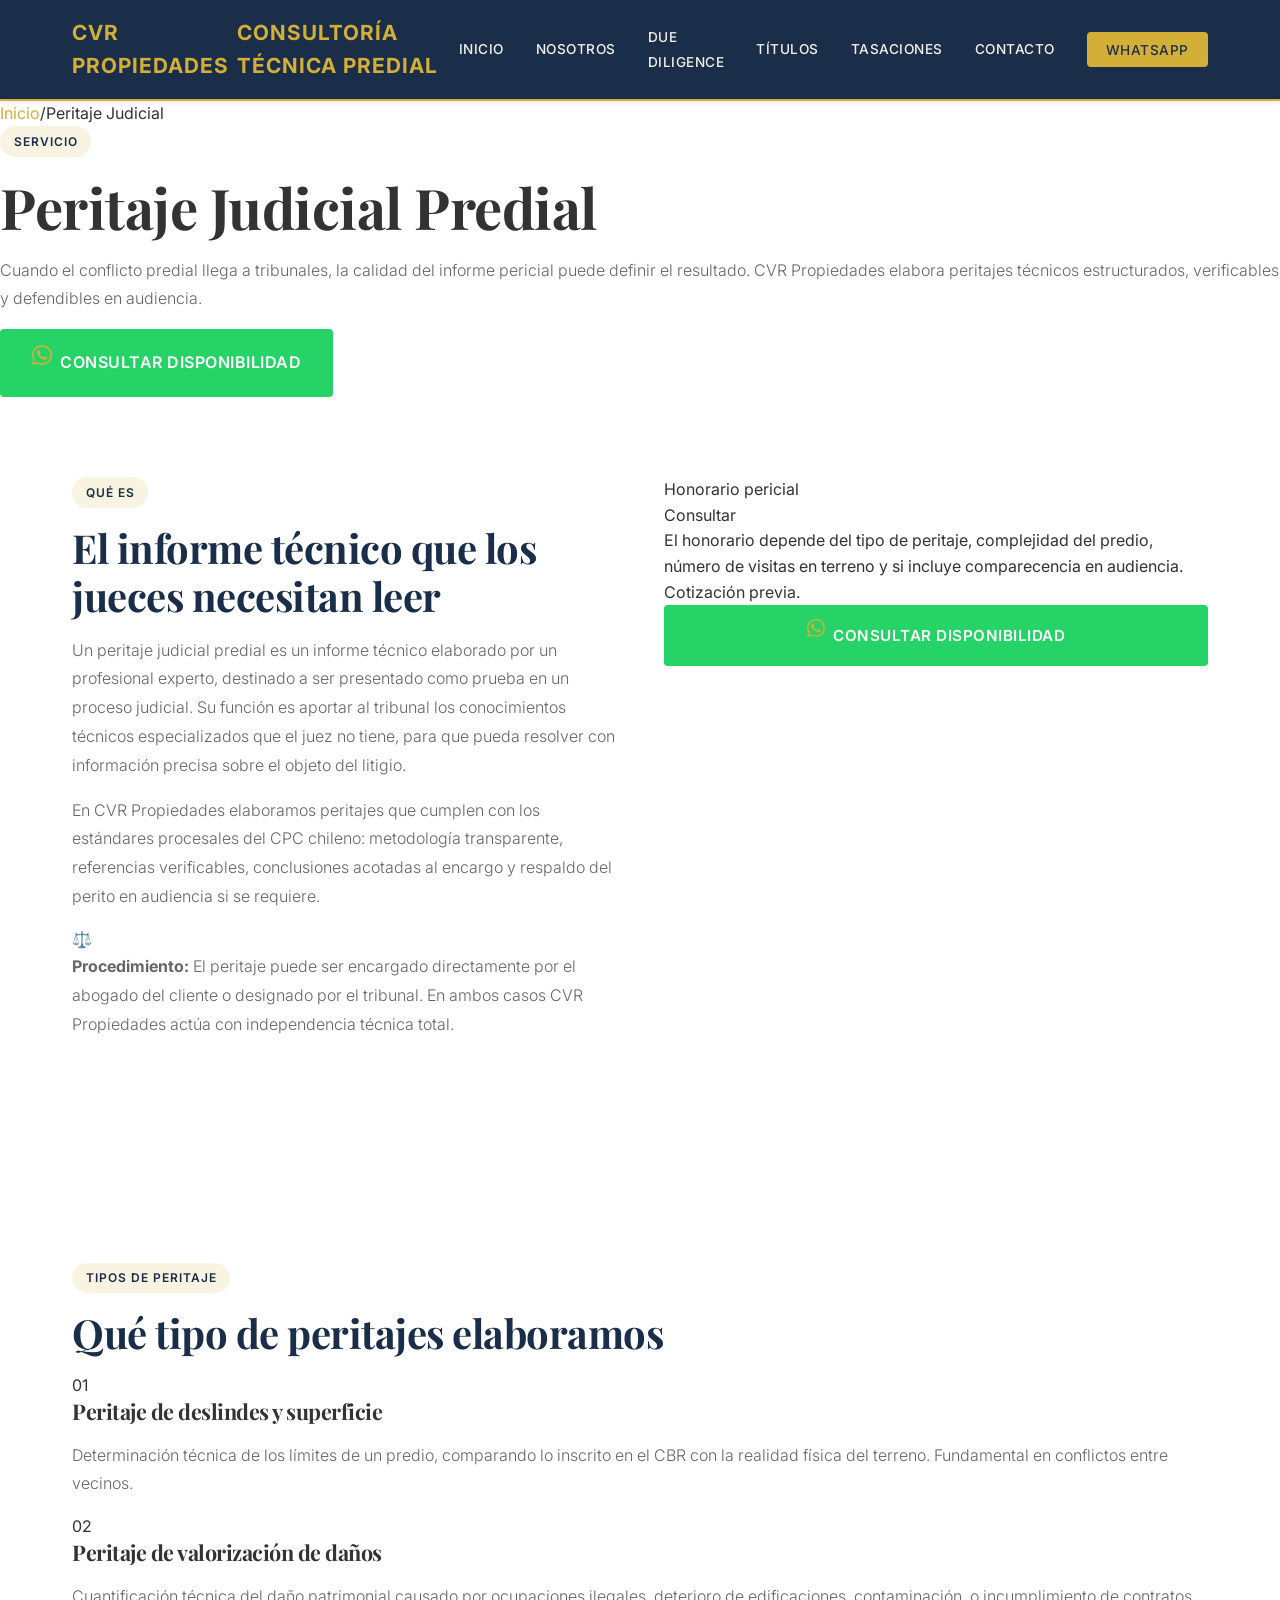
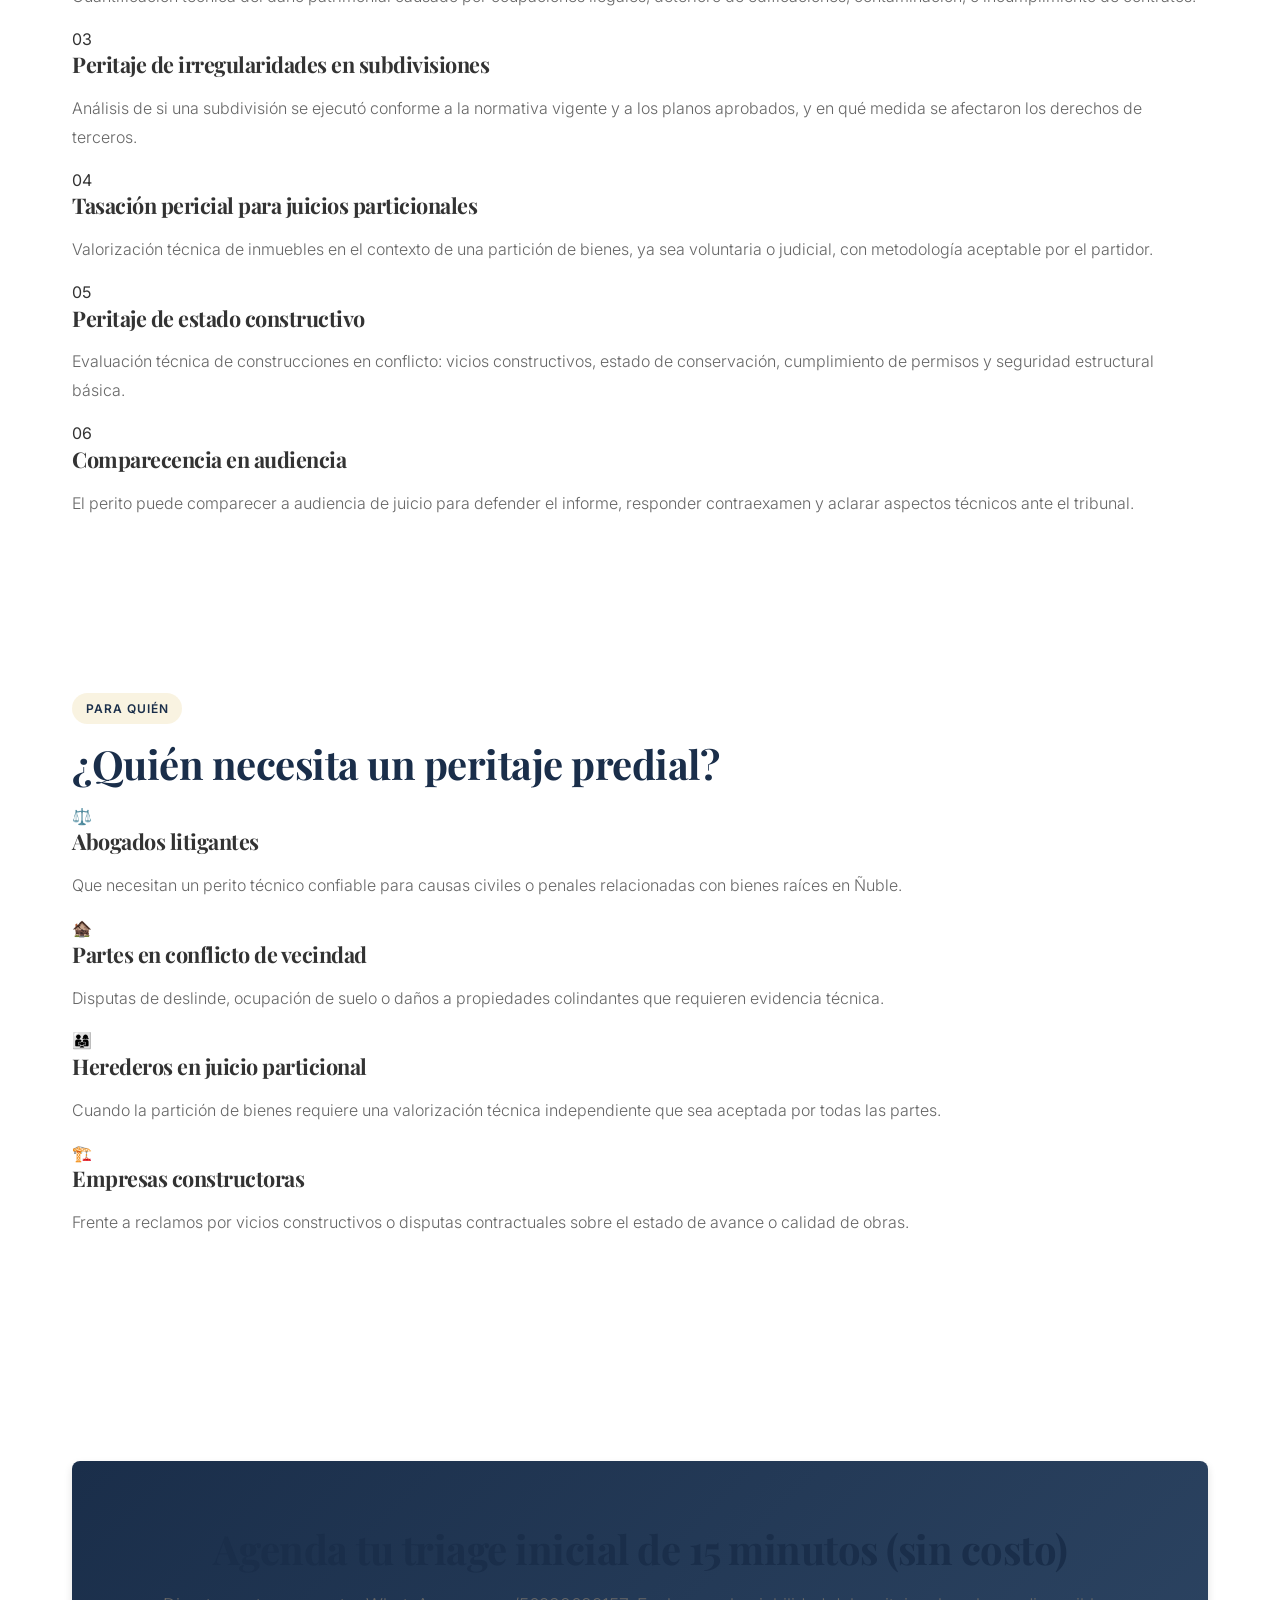
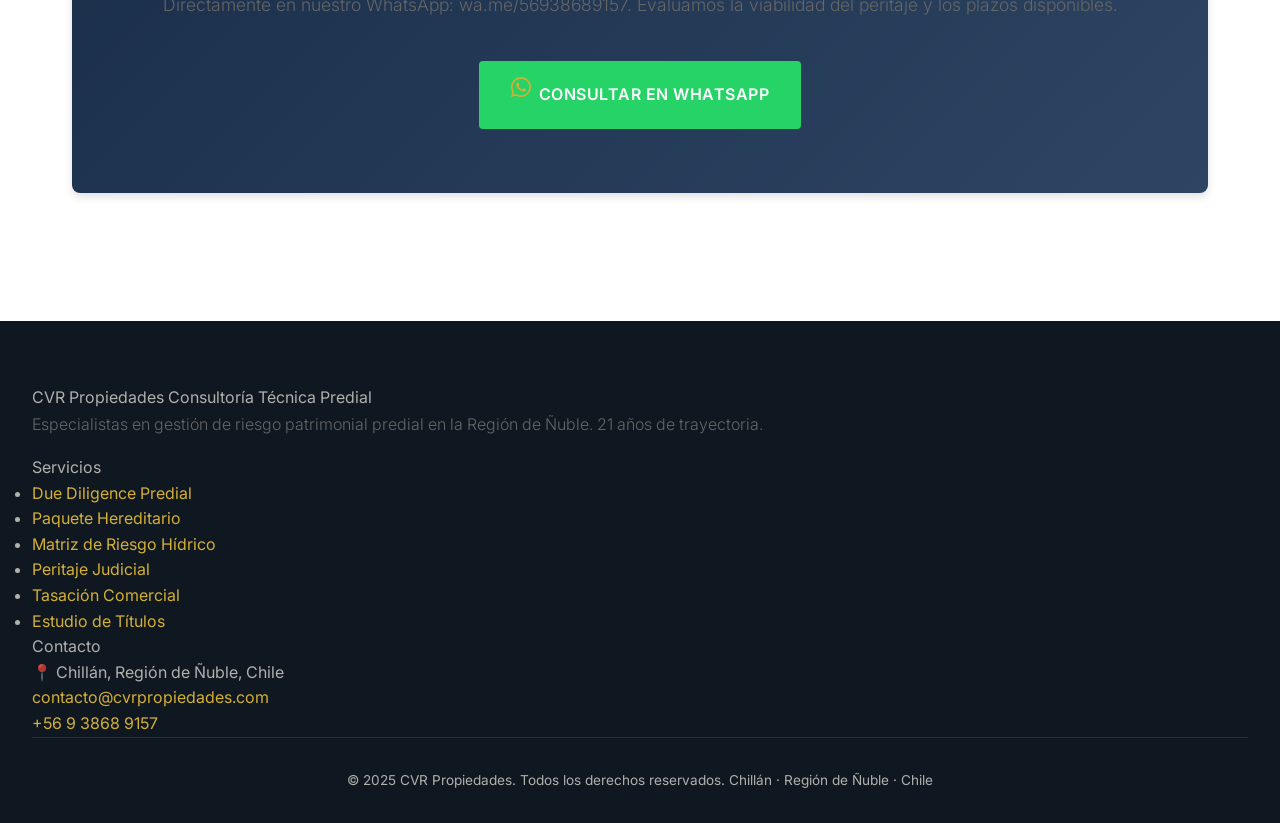
==== matriz-riesgo-hidrico.html @ 076968a2 "Create  matriz-riesgo-hidrico.html" ====
<!DOCTYPE html>
<html lang="es">
<head>
  <meta charset="UTF-8" />
  <meta name="viewport" content="width=device-width, initial-scale=1.0" />
  <title>Peritaje Judicial Predial — CVR Propiedades | Chillán, Ñuble</title>
  <meta name="description" content="Peritajes judiciales prediales en Chillán y Región de Ñuble. Informes periciales técnicos para juicios de deslinde, subdivisión, valorización de daños y disputas de dominio. CVR Propiedades." />
  <meta name="keywords" content="peritaje judicial predial Chillán, informe pericial inmobiliario Ñuble, perito judicial terrenos Chile, valorización daños prediales" />
  <meta property="og:title" content="Peritaje Judicial Predial — CVR Propiedades" />
  <meta property="og:description" content="Informes periciales técnicos para procesos judiciales. Deslindes, valorización, irregularidades en subdivisiones y disputas de dominio en Ñuble." />
  <meta property="og:type" content="website" />
  <meta property="og:url" content="https://cvrpropiedades.cl/peritaje-judicial.html" />
  <link rel="canonical" href="https://cvrpropiedades.cl/peritaje-judicial.html" />
  <link rel="stylesheet" href="style.css" />
</head>
<body>

<nav class="nav" id="nav">
  <div class="nav__inner">
    <a href="index.html" class="nav__logo">CVR Propiedades<span>Consultoría Técnica Predial</span></a>
    <button class="nav__toggle" id="navToggle" aria-label="Menú"><span></span><span></span><span></span></button>
    <ul class="nav__links" id="navLinks">
      <li><a href="index.html">Inicio</a></li>
      <li><a href="nosotros.html">Nosotros</a></li>
      <li><a href="due-diligence.html">Due Diligence</a></li>
      <li><a href="estudio-titulos.html">Títulos</a></li>
      <li><a href="tasacion-comercial.html">Tasaciones</a></li>
      <li><a href="contacto.html">Contacto</a></li>
      <li><a href="https://wa.me/56938689157" class="nav__cta" target="_blank" rel="noopener">WhatsApp</a></li>
    </ul>
  </div>
</nav>

<section class="service-hero">
  <div class="container">
    <div class="service-hero__inner">
      <nav class="breadcrumb"><a href="index.html">Inicio</a><span class="breadcrumb__sep">/</span><span>Peritaje Judicial</span></nav>
      <span class="tag">Servicio</span>
      <h1>Peritaje Judicial Predial</h1>
      <p>Cuando el conflicto predial llega a tribunales, la calidad del informe pericial puede definir el resultado. CVR Propiedades elabora peritajes técnicos estructurados, verificables y defendibles en audiencia.</p>
      <a href="https://wa.me/56938689157" class="btn btn-whatsapp btn-lg" target="_blank" rel="noopener">
        <svg viewBox="0 0 24 24" fill="currentColor" style="width:20px;height:20px;"><path d="M17.472 14.382c-.297-.149-1.758-.867-2.03-.967-.273-.099-.471-.148-.67.15-.197.297-.767.966-.94 1.164-.173.199-.347.223-.644.075-.297-.15-1.255-.463-2.39-1.475-.883-.788-1.48-1.761-1.653-2.059-.173-.297-.018-.458.13-.606.134-.133.298-.347.446-.52.149-.174.198-.298.298-.497.099-.198.05-.371-.025-.52-.075-.149-.669-1.612-.916-2.207-.242-.579-.487-.5-.669-.51-.173-.008-.371-.01-.57-.01-.198 0-.52.074-.792.372-.272.297-1.04 1.016-1.04 2.479 0 1.462 1.065 2.875 1.213 3.074.149.198 2.096 3.2 5.077 4.487.709.306 1.262.489 1.694.625.712.227 1.36.195 1.871.118.571-.085 1.758-.719 2.006-1.413.248-.694.248-1.289.173-1.413z"/><path d="M12 0C5.373 0 0 5.373 0 12c0 2.136.561 4.14 1.535 5.872L0 24l6.322-1.506A11.95 11.95 0 0012 24c6.627 0 12-5.373 12-12S18.627 0 12 0zm0 22c-1.93 0-3.73-.497-5.29-1.367l-.378-.22-3.754.894.924-3.648-.246-.394A9.952 9.952 0 012 12C2 6.477 6.477 2 12 2s10 4.477 10 10-4.477 10-10 10z"/></svg>
        Consultar disponibilidad
      </a>
    </div>
  </div>
</section>

<section class="section section--white">
  <div class="container">
    <div class="grid-2">
      <div>
        <span class="tag">Qué es</span>
        <h2>El informe técnico que los jueces necesitan leer</h2>
        <p>Un peritaje judicial predial es un informe técnico elaborado por un profesional experto, destinado a ser presentado como prueba en un proceso judicial. Su función es aportar al tribunal los conocimientos técnicos especializados que el juez no tiene, para que pueda resolver con información precisa sobre el objeto del litigio.</p>
        <p style="margin-top:1rem;">En CVR Propiedades elaboramos peritajes que cumplen con los estándares procesales del CPC chileno: metodología transparente, referencias verificables, conclusiones acotadas al encargo y respaldo del perito en audiencia si se requiere.</p>
        <div class="notice">
          <div class="notice__icon">⚖️</div>
          <p><strong>Procedimiento:</strong> El peritaje puede ser encargado directamente por el abogado del cliente o designado por el tribunal. En ambos casos CVR Propiedades actúa con independencia técnica total.</p>
        </div>
      </div>
      <div>
        <div class="price-box">
          <div class="price-box__label">Honorario pericial</div>
          <div class="price-box__value">Consultar</div>
          <div class="price-box__note">El honorario depende del tipo de peritaje, complejidad del predio, número de visitas en terreno y si incluye comparecencia en audiencia. Cotización previa.</div>
          <a href="https://wa.me/56938689157" class="btn btn-whatsapp" style="width:100%; justify-content:center;" target="_blank" rel="noopener">
            <svg viewBox="0 0 24 24" fill="currentColor" style="width:18px;height:18px;"><path d="M17.472 14.382c-.297-.149-1.758-.867-2.03-.967-.273-.099-.471-.148-.67.15-.197.297-.767.966-.94 1.164-.173.199-.347.223-.644.075-.297-.15-1.255-.463-2.39-1.475-.883-.788-1.48-1.761-1.653-2.059-.173-.297-.018-.458.13-.606.134-.133.298-.347.446-.52.149-.174.198-.298.298-.497.099-.198.05-.371-.025-.52-.075-.149-.669-1.612-.916-2.207-.242-.579-.487-.5-.669-.51-.173-.008-.371-.01-.57-.01-.198 0-.52.074-.792.372-.272.297-1.04 1.016-1.04 2.479 0 1.462 1.065 2.875 1.213 3.074.149.198 2.096 3.2 5.077 4.487.709.306 1.262.489 1.694.625.712.227 1.36.195 1.871.118.571-.085 1.758-.719 2.006-1.413.248-.694.248-1.289.173-1.413z"/><path d="M12 0C5.373 0 0 5.373 0 12c0 2.136.561 4.14 1.535 5.872L0 24l6.322-1.506A11.95 11.95 0 0012 24c6.627 0 12-5.373 12-12S18.627 0 12 0zm0 22c-1.93 0-3.73-.497-5.29-1.367l-.378-.22-3.754.894.924-3.648-.246-.394A9.952 9.952 0 012 12C2 6.477 6.477 2 12 2s10 4.477 10 10-4.477 10-10 10z"/></svg>
            Consultar disponibilidad
          </a>
        </div>
      </div>
    </div>
  </div>
</section>

<section class="section section--cream">
  <div class="container">
    <span class="tag">Tipos de peritaje</span>
    <h2>Qué tipo de peritajes elaboramos</h2>
    <div class="includes-list">
      <div class="include-item">
        <div class="include-item__num">01</div>
        <div>
          <h4>Peritaje de deslindes y superficie</h4>
          <p>Determinación técnica de los límites de un predio, comparando lo inscrito en el CBR con la realidad física del terreno. Fundamental en conflictos entre vecinos.</p>
        </div>
      </div>
      <div class="include-item">
        <div class="include-item__num">02</div>
        <div>
          <h4>Peritaje de valorización de daños</h4>
          <p>Cuantificación técnica del daño patrimonial causado por ocupaciones ilegales, deterioro de edificaciones, contaminación, o incumplimiento de contratos.</p>
        </div>
      </div>
      <div class="include-item">
        <div class="include-item__num">03</div>
        <div>
          <h4>Peritaje de irregularidades en subdivisiones</h4>
          <p>Análisis de si una subdivisión se ejecutó conforme a la normativa vigente y a los planos aprobados, y en qué medida se afectaron los derechos de terceros.</p>
        </div>
      </div>
      <div class="include-item">
        <div class="include-item__num">04</div>
        <div>
          <h4>Tasación pericial para juicios particionales</h4>
          <p>Valorización técnica de inmuebles en el contexto de una partición de bienes, ya sea voluntaria o judicial, con metodología aceptable por el partidor.</p>
        </div>
      </div>
      <div class="include-item">
        <div class="include-item__num">05</div>
        <div>
          <h4>Peritaje de estado constructivo</h4>
          <p>Evaluación técnica de construcciones en conflicto: vicios constructivos, estado de conservación, cumplimiento de permisos y seguridad estructural básica.</p>
        </div>
      </div>
      <div class="include-item">
        <div class="include-item__num">06</div>
        <div>
          <h4>Comparecencia en audiencia</h4>
          <p>El perito puede comparecer a audiencia de juicio para defender el informe, responder contraexamen y aclarar aspectos técnicos ante el tribunal.</p>
        </div>
      </div>
    </div>
  </div>
</section>

<section class="section section--dark">
  <div class="container">
    <span class="tag">Para quién</span>
    <h2>¿Quién necesita un peritaje predial?</h2>
    <div class="audience-grid">
      <div class="audience-item">
        <div class="audience-item__icon">⚖️</div>
        <h4>Abogados litigantes</h4>
        <p>Que necesitan un perito técnico confiable para causas civiles o penales relacionadas con bienes raíces en Ñuble.</p>
      </div>
      <div class="audience-item">
        <div class="audience-item__icon">🏚️</div>
        <h4>Partes en conflicto de vecindad</h4>
        <p>Disputas de deslinde, ocupación de suelo o daños a propiedades colindantes que requieren evidencia técnica.</p>
      </div>
      <div class="audience-item">
        <div class="audience-item__icon">👨‍👩‍👧</div>
        <h4>Herederos en juicio particional</h4>
        <p>Cuando la partición de bienes requiere una valorización técnica independiente que sea aceptada por todas las partes.</p>
      </div>
      <div class="audience-item">
        <div class="audience-item__icon">🏗️</div>
        <h4>Empresas constructoras</h4>
        <p>Frente a reclamos por vicios constructivos o disputas contractuales sobre el estado de avance o calidad de obras.</p>
      </div>
    </div>
  </div>
</section>

<section class="section section--white">
  <div class="container">
    <div class="cta-banner">
      <div class="cta-banner__text">
        <h2>Agenda tu triage inicial de 15 minutos (sin costo)</h2>
        <p>Directamente en nuestro WhatsApp: wa.me/56938689157. Evaluamos la viabilidad del peritaje y los plazos disponibles.</p>
      </div>
      <div class="cta-banner__actions">
        <a href="https://wa.me/56938689157" class="btn btn-whatsapp btn-lg" target="_blank" rel="noopener">
          <svg viewBox="0 0 24 24" fill="currentColor" style="width:20px;height:20px;"><path d="M17.472 14.382c-.297-.149-1.758-.867-2.03-.967-.273-.099-.471-.148-.67.15-.197.297-.767.966-.94 1.164-.173.199-.347.223-.644.075-.297-.15-1.255-.463-2.39-1.475-.883-.788-1.48-1.761-1.653-2.059-.173-.297-.018-.458.13-.606.134-.133.298-.347.446-.52.149-.174.198-.298.298-.497.099-.198.05-.371-.025-.52-.075-.149-.669-1.612-.916-2.207-.242-.579-.487-.5-.669-.51-.173-.008-.371-.01-.57-.01-.198 0-.52.074-.792.372-.272.297-1.04 1.016-1.04 2.479 0 1.462 1.065 2.875 1.213 3.074.149.198 2.096 3.2 5.077 4.487.709.306 1.262.489 1.694.625.712.227 1.36.195 1.871.118.571-.085 1.758-.719 2.006-1.413.248-.694.248-1.289.173-1.413z"/><path d="M12 0C5.373 0 0 5.373 0 12c0 2.136.561 4.14 1.535 5.872L0 24l6.322-1.506A11.95 11.95 0 0012 24c6.627 0 12-5.373 12-12S18.627 0 12 0zm0 22c-1.93 0-3.73-.497-5.29-1.367l-.378-.22-3.754.894.924-3.648-.246-.394A9.952 9.952 0 012 12C2 6.477 6.477 2 12 2s10 4.477 10 10-4.477 10-10 10z"/></svg>
          Consultar en WhatsApp
        </a>
      </div>
    </div>
  </div>
</section>

<footer class="footer">
  <div class="container">
    <div class="footer__grid">
      <div>
        <div class="footer__brand">CVR Propiedades <span>Consultoría Técnica Predial</span></div>
        <p class="footer__desc">Especialistas en gestión de riesgo patrimonial predial en la Región de Ñuble. 21 años de trayectoria.</p>
      </div>
      <div>
        <div class="footer__title">Servicios</div>
        <ul class="footer__links">
          <li><a href="due-diligence.html">Due Diligence Predial</a></li>
          <li><a href="paquete-hereditario.html">Paquete Hereditario</a></li>
          <li><a href="matriz-riesgo-hidrico.html">Matriz de Riesgo Hídrico</a></li>
          <li><a href="peritaje-judicial.html">Peritaje Judicial</a></li>
          <li><a href="tasacion-comercial.html">Tasación Comercial</a></li>
          <li><a href="estudio-titulos.html">Estudio de Títulos</a></li>
        </ul>
      </div>
      <div>
        <div class="footer__title">Contacto</div>
        <div class="footer__contact">
          <div class="footer__contact-item">📍 Chillán, Región de Ñuble, Chile</div>
          <div class="footer__contact-item"><a href="mailto:contacto@cvrpropiedades.com">contacto@cvrpropiedades.com</a></div>
          <div class="footer__contact-item"><a href="https://wa.me/56938689157" target="_blank">+56 9 3868 9157</a></div>
        </div>
      </div>
    </div>
    <div class="footer__bottom">
      <span>© 2025 CVR Propiedades. Todos los derechos reservados.</span>
      <span>Chillán · Región de Ñuble · Chile</span>
    </div>
  </div>
</footer>
<script>
  document.getElementById('navToggle').addEventListener('click', () => document.getElementById('navLinks').classList.toggle('open'));
</script>
</body>
</html>
---- style.css ----
/* ============================================================================
   CVRPROPIEDADES - Complete CSS Stylesheet (Optimizado Premium)
   ============================================================================ */

/* 1. IMPORTACIÓN DE FUENTES DE ALTA AUTORIDAD */
@import url('https://fonts.googleapis.com/css2?family=Inter:wght@300;400;500;600&family=Playfair+Display:wght@500;600;700;800&display=swap');

/* Root Variables & Global Styles (Mantenemos tus colores originales) */
:root {
  --navy: #1a2e4a;
  --navy-mid: #2d4563;
  --gold: #d4af37;
  --cream: #f5f1e8;
  --text-dark: #333;
  --text-light: #666;
  --border-color: #ddd;
  --shadow-sm: 0 2px 4px rgba(0, 0, 0, 0.08);
  --shadow-md: 0 4px 8px rgba(0, 0, 0, 0.12);
  --shadow-lg: 0 8px 16px rgba(0, 0, 0, 0.16);
}

* {
  margin: 0;
  padding: 0;
  box-sizing: border-box;
}

html {
  scroll-behavior: smooth;
}

body {
  /* Letra Inter: Limpia, moderna y perfecta para la lectura */
  font-family: 'Inter', -apple-system, BlinkMacSystemFont, sans-serif;
  line-height: 1.6;
  color: var(--text-dark);
  background-color: #fff;
  -webkit-font-smoothing: antialiased;
}

/* ============================================================================
   2. CONTROL ESTRICTO DE ÍCONOS (Solución a los dibujos gigantes)
   ============================================================================ */
svg, 
.service-card__icon svg, 
.service-card__icon img,
.why-item__icon svg,
section svg {
  max-width: 55px !important; /* Tamaño normal "vista humana" */
  max-height: 55px !important;
  width: 100%;
  height: auto;
  display: inline-block;
  color: var(--gold) !important;
  fill: currentColor;
  margin-bottom: 1rem;
}

/* Typography (Playfair Display: Autoridad, Prestigio y Rigor Legal) */
h1, h2, h3, h4, h5, h6 {
  font-family: 'Playfair Display', serif;
  font-weight: 700;
  line-height: 1.2;
  margin-bottom: 1rem;
  letter-spacing: -0.5px; /* Un toque más ajustado y premium */
}

h1 { font-size: 3.5rem; }
h2 { font-size: 2.5rem; color: var(--navy); }
h3 { font-size: 1.75rem; color: var(--navy); }
h4 { font-size: 1.35rem; }
h5 { font-size: 1.1rem; }
h6 { font-size: 1rem; }

p {
  margin-bottom: 1rem;
  color: var(--text-light);
  line-height: 1.8;
  font-weight: 300;
}

a {
  color: var(--gold);
  text-decoration: none;
  transition: color 0.3s ease;
}

a:hover {
  color: #e6c200;
}

/* Navigation */
.nav {
  position: sticky;
  top: 0;
  z-index: 1000;
  background-color: var(--navy);
  padding: 1rem 0;
  box-shadow: var(--shadow-sm);
  border-bottom: 2px solid var(--gold); /* Detalle de autoridad */
}

.nav__inner {
  max-width: 1200px;
  margin: 0 auto;
  padding: 0 2rem;
  display: flex;
  justify-content: space-between;
  align-items: center;
}

.nav__logo {
  font-family: 'Inter', sans-serif;
  font-size: 1.3rem;
  font-weight: 700;
  color: var(--gold);
  display: flex;
  align-items: center;
  gap: 0.5rem;
  text-transform: uppercase;
  letter-spacing: 1px;
}

.nav__toggle {
  display: none;
  background: none;
  border: none;
  color: var(--cream);
  font-size: 1.5rem;
  cursor: pointer;
}

.nav__links {
  display: flex;
  list-style: none;
  gap: 2rem;
  align-items: center;
}

.nav__links a {
  font-family: 'Inter', sans-serif;
  color: var(--cream);
  font-size: 0.85rem;
  font-weight: 500;
  text-transform: uppercase;
  letter-spacing: 0.5px;
  transition: color 0.3s ease;
}

.nav__links a:hover {
  color: var(--gold);
}

.nav__cta {
  background-color: var(--gold);
  color: var(--navy) !important;
  padding: 0.6rem 1.2rem;
  border-radius: 4px;
  font-weight: 600;
  transition: all 0.3s ease;
}

.nav__cta:hover {
  background-color: #e6c200;
  transform: translateY(-2px);
}

/* Hero Section */
.hero {
  background: linear-gradient(135deg, var(--navy) 0%, var(--navy-mid) 100%);
  color: var(--cream);
  padding: 7rem 2rem;
  text-align: center;
}

.hero__content {
  max-width: 800px;
  margin: 0 auto;
}

.hero__eyebrow {
  font-family: 'Inter', sans-serif;
  font-size: 0.85rem;
  color: var(--gold);
  text-transform: uppercase;
  letter-spacing: 2px;
  margin-bottom: 1.5rem;
  font-weight: 600;
}

.hero__title {
  color: var(--cream);
  font-size: 3.5rem;
  margin-bottom: 1.5rem;
  line-height: 1.2;
}

.hero__desc {
  font-size: 1.15rem;
  margin-bottom: 2.5rem;
  line-height: 1.8;
  color: rgba(245, 241, 232, 0.9);
  font-weight: 300;
}

.hero__btns {
  display: flex;
  gap: 1rem;
  justify-content: center;
  flex-wrap: wrap;
  margin-bottom: 3rem;
}

.hero__stats {
  display: grid;
  grid-template-columns: repeat(auto-fit, minmax(150px, 1fr));
  gap: 2rem;
  margin-top: 3rem;
  padding-top: 2rem;
  border-top: 1px solid rgba(245, 241, 232, 0.2);
}

.hero__stat {
  text-align: center;
}

.hero__stat-number {
  font-family: 'Playfair Display', serif;
  font-size: 2.5rem;
  font-weight: 700;
  color: var(--gold);
  margin-bottom: 0.5rem;
}

.hero__stat-label {
  font-size: 0.95rem;
  color: rgba(245, 241, 232, 0.8);
}

/* Buttons */
.btn {
  display: inline-block;
  padding: 0.85rem 1.8rem;
  border: none;
  border-radius: 4px;
  font-family: 'Inter', sans-serif;
  font-weight: 600;
  cursor: pointer;
  transition: all 0.3s ease;
  font-size: 0.95rem;
  text-align: center;
  text-decoration: none;
  text-transform: uppercase;
  letter-spacing: 0.5px;
}

.btn-primary {
  background-color: var(--gold);
  color: var(--navy);
}

.btn-primary:hover {
  background-color: #e6c200;
  transform: translateY(-2px);
  box-shadow: var(--shadow-sm);
}

.btn-secondary {
  background-color: var(--navy);
  color: var(--cream);
}

.btn-secondary:hover {
  background-color: var(--navy-mid);
  transform: translateY(-2px);
}

.btn-outline {
  background-color: transparent;
  color: var(--cream);
  border: 2px solid var(--cream);
}

.btn-outline:hover {
  background-color: var(--cream);
  color: var(--navy);
}

.btn-lg {
  padding: 1rem 2rem;
  font-size: 1rem;
}

.btn-whatsapp {
  background-color: #25d366;
  color: white !important;
  display: inline-flex;
  align-items: center;
  gap: 0.5rem;
}

.btn-whatsapp:hover {
  background-color: #20ba5a;
}

/* Sections */
.section {
  padding: 5rem 2rem;
  max-width: 1200px;
  margin: 0 auto;
}

.section-white { background-color: #fff; }
.section-cream { background-color: var(--cream); }
.section-dark { background-color: var(--navy); color: var(--cream); }

.section__title {
  font-size: 2.5rem;
  margin-bottom: 1rem;
}

.section__subtitle {
  font-size: 1.1rem;
  color: var(--text-light);
  margin-bottom: 3rem;
  max-width: 600px;
}

/* Service Cards Grid */
.grid-3 {
  display: grid;
  grid-template-columns: repeat(auto-fit, minmax(300px, 1fr));
  gap: 2rem;
  margin-bottom: 3rem;
}

.service-card {
  background-color: white;
  border-radius: 8px;
  padding: 2.5rem 2rem;
  box-shadow: var(--shadow-sm);
  transition: all 0.3s ease;
  border-top: 4px solid var(--gold); /* Línea dorada superior de autoridad */
}

.service-card:hover {
  transform: translateY(-5px);
  box-shadow: var(--shadow-lg);
}

.service-card__title {
  font-size: 1.35rem;
  color: var(--navy);
  margin-bottom: 1rem;
}

.service-card__desc {
  color: var(--text-light);
  line-height: 1.7;
  margin-bottom: 1.5rem;
}

.service-card__link {
  font-family: 'Inter', sans-serif;
  color: var(--navy);
  font-weight: 600;
  display: inline-flex;
  align-items: center;
  gap: 0.5rem;
  transition: gap 0.3s ease, color 0.3s ease;
  text-transform: uppercase;
  font-size: 0.85rem;
}

.service-card__link:hover {
  gap: 1rem;
  color: var(--gold);
}

/* Why Choose Us Grid */
.grid-2 {
  display: grid;
  grid-template-columns: repeat(auto-fit, minmax(250px, 1fr));
  gap: 3rem;
  margin-bottom: 3rem;
}

.why-item {
  display: flex;
  gap: 1.5rem;
}

.why-item__icon {
  font-size: 2rem;
  min-width: 40px;
  color: var(--gold);
}

.why-item__content h4 {
  color: var(--navy);
  margin-bottom: 0.5rem;
}

/* Tags */
.tag {
  display: inline-block;
  background-color: rgba(212, 175, 55, 0.15); /* Dorado translúcido sutil */
  color: var(--navy);
  padding: 0.35rem 0.85rem;
  border-radius: 20px;
  font-size: 0.75rem;
  font-weight: 600;
  text-transform: uppercase;
  letter-spacing: 1px;
  margin-right: 0.5rem;
  margin-bottom: 1rem;
}

/* Lead Text */
.lead {
  font-size: 1.25rem;
  line-height: 1.8;
  color: var(--text-light);
  margin-bottom: 2rem;
}

/* Steps */
.steps {
  display: grid;
  grid-template-columns: repeat(auto-fit, minmax(250px, 1fr));
  gap: 2rem;
  margin: 3rem 0;
}

.step {
  text-align: center;
  position: relative;
}

.step__number {
  display: inline-flex;
  align-items: center;
  justify-content: center;
  width: 60px;
  height: 60px;
  background-color: var(--gold);
  color: var(--navy);
  border-radius: 50%;
  font-family: 'Playfair Display', serif;
  font-size: 1.5rem;
  font-weight: 700;
  margin-bottom: 1rem;
}

.step__title {
  font-size: 1.2rem;
  font-weight: 600;
  color: var(--navy);
  margin-bottom: 0.75rem;
}

.step__desc {
  color: var(--text-light);
  line-height: 1.6;
}

/* CTA Banner */
.cta-banner {
  background: linear-gradient(135deg, var(--navy) 0%, var(--navy-mid) 100%);
  color: var(--cream);
  padding: 4rem 2rem;
  text-align: center;
  border-radius: 8px;
  margin: 3rem 0;
  box-shadow: var(--shadow-md);
}

.cta-banner__title {
  font-size: 2.2rem;
  color: var(--gold);
  margin-bottom: 1rem;
}

.cta-banner__text {
  font-family: 'Inter', sans-serif;
  font-size: 1.1rem;
  margin-bottom: 2.5rem;
  color: rgba(245, 241, 232, 0.9);
}

/* Footer */
.footer {
  background-color: #0f1820; /* Navy ultra oscuro */
  color: rgba(245, 241, 232, 0.7);
  padding: 4rem 2rem 2rem;
}

.footer__inner {
  max-width: 1200px;
  margin: 0 auto;
  display: grid;
  grid-template-columns: repeat(auto-fit, minmax(200px, 1fr));
  gap: 3rem;
  margin-bottom: 3rem;
}

.footer__section h4 {
  font-family: 'Inter', sans-serif;
  color: var(--gold);
  margin-bottom: 1.5rem;
  font-size: 0.95rem;
  text-transform: uppercase;
  letter-spacing: 1px;
}

.footer__section ul {
  list-style: none;
}

.footer__section ul li {
  margin-bottom: 0.8rem;
}

.footer__section a {
  color: rgba(245, 241, 232, 0.7);
  font-size: 0.95rem;
  transition: color 0.3s ease;
}

.footer__section a:hover {
  color: var(--gold);
}

.footer__bottom {
  text-align: center;
  padding-top: 2rem;
  border-top: 1px solid rgba(245, 241, 232, 0.1);
  font-size: 0.85rem;
}

/* Forms */
form {
  max-width: 600px;
  margin: 2rem auto;
  background: #fff;
  padding: 2.5rem;
  border-radius: 8px;
  box-shadow: var(--shadow-sm);
}

.form-group {
  margin-bottom: 1.5rem;
  text-align: left;
}

label {
  display: block;
  margin-bottom: 0.5rem;
  font-weight: 600;
  font-size: 0.9rem;
  color: var(--navy);
}

input[type="text"],
input[type="email"],
input[type="tel"],
select,
textarea {
  width: 100%;
  padding: 0.85rem;
  border: 1px solid var(--border-color);
  border-radius: 4px;
  font-family: 'Inter', sans-serif;
  font-size: 0.95rem;
  transition: all 0.3s ease;
  background-color: #fafafa;
}

input[type="text"]:focus,
input[type="email"]:focus,
input[type="tel"]:focus,
select:focus,
textarea:focus {
  outline: none;
  border-color: var(--gold);
  background-color: #fff;
  box-shadow: 0 0 0 3px rgba(212, 175, 55, 0.15);
}

textarea {
  resize: vertical;
  min-height: 120px;
}

/* Responsive Design */
@media (max-width: 768px) {
  h1 { font-size: 2.5rem; }
  h2 { font-size: 2rem; }
  h3 { font-size: 1.5rem; }

  .hero__title { font-size: 2.2rem; }
  .hero__desc { font-size: 1.05rem; }

  .hero__btns {
    flex-direction: column;
    align-items: center;
  }

  .btn, .btn-lg {
    width: 100%;
    max-width: 300px;
  }

  /* Arreglo para que el menú de móvil no explote */
  .nav__inner {
    flex-direction: column;
    gap: 1rem;
  }

  .nav__links {
    flex-wrap: wrap;
    justify-content: center;
    gap: 1rem;
  }

  .section { padding: 3rem 1.5rem; }
  .section__title { font-size: 2rem; }
  .grid-3, .grid-2 { grid-template-columns: 1fr; }
  
  .hero__stats {
    grid-template-columns: repeat(2, 1fr);
    gap: 1.5rem;
  }

  .steps { grid-template-columns: 1fr; }
  
  .footer__inner {
    grid-template-columns: 1fr;
    text-align: center;
  }
}

@media (max-width: 480px) {
  h1 { font-size: 2rem; }
  h2 { font-size: 1.5rem; }
  .hero { padding: 3rem 1.2rem; }
  .hero__title { font-size: 1.8rem; }
  
  .hero__stats { grid-template-columns: 1fr; }
  .hero__stat-number { font-size: 2rem; }
  
  .section { padding: 2rem 1.2rem; }
  .btn, .btn-lg { padding: 0.75rem 1.25rem; font-size: 0.9rem; }
}
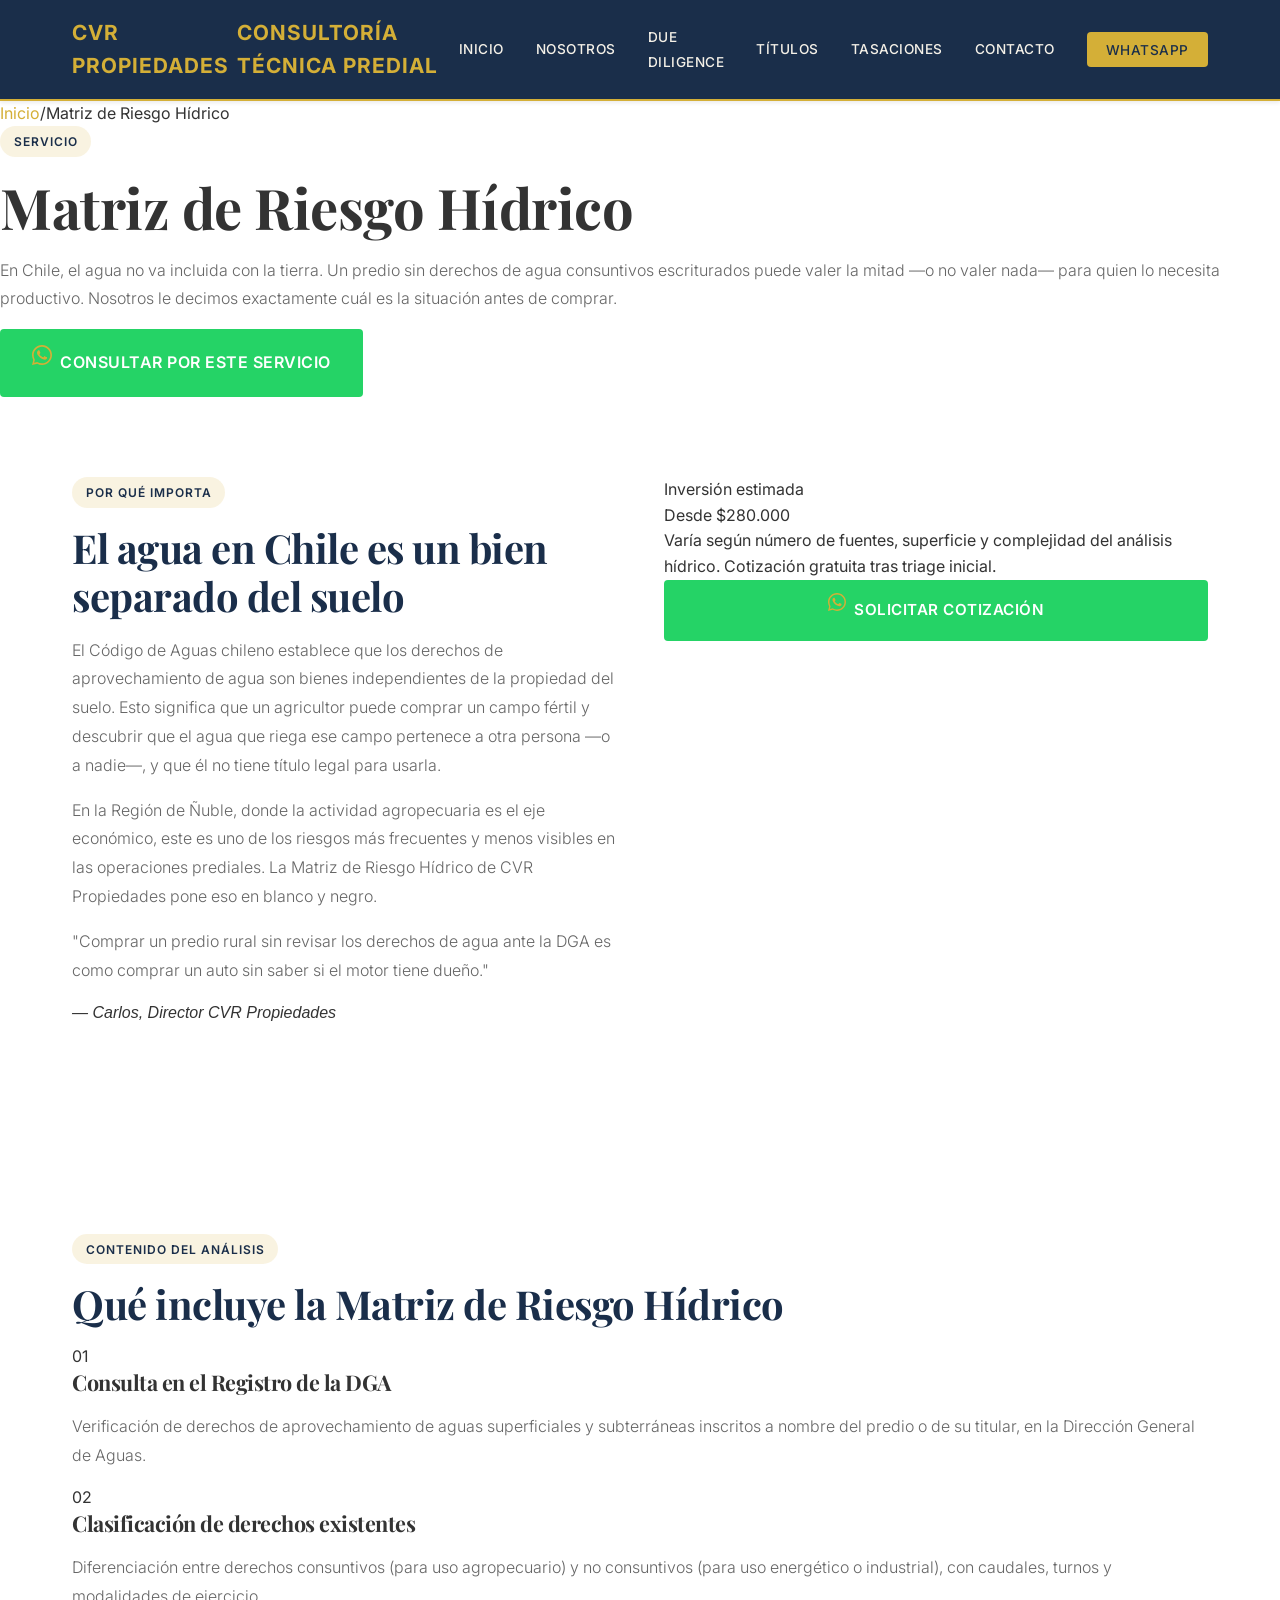
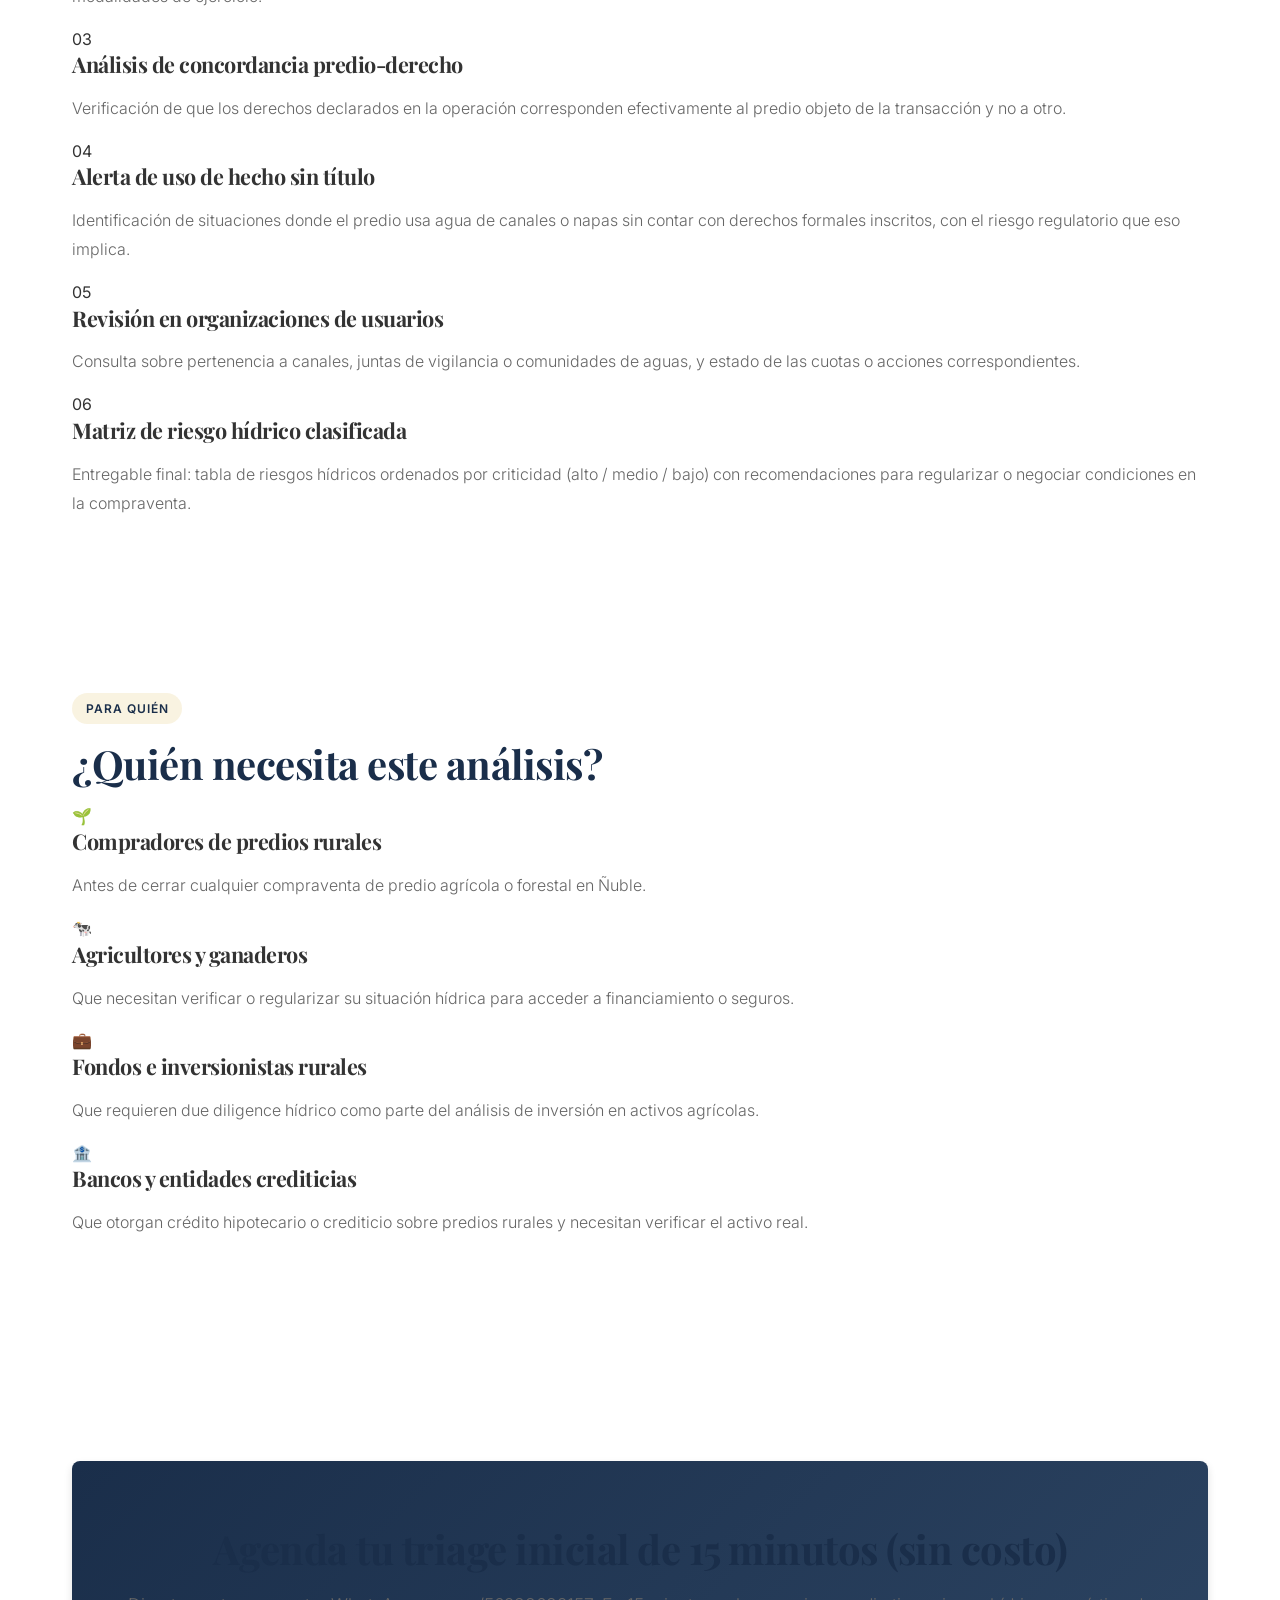
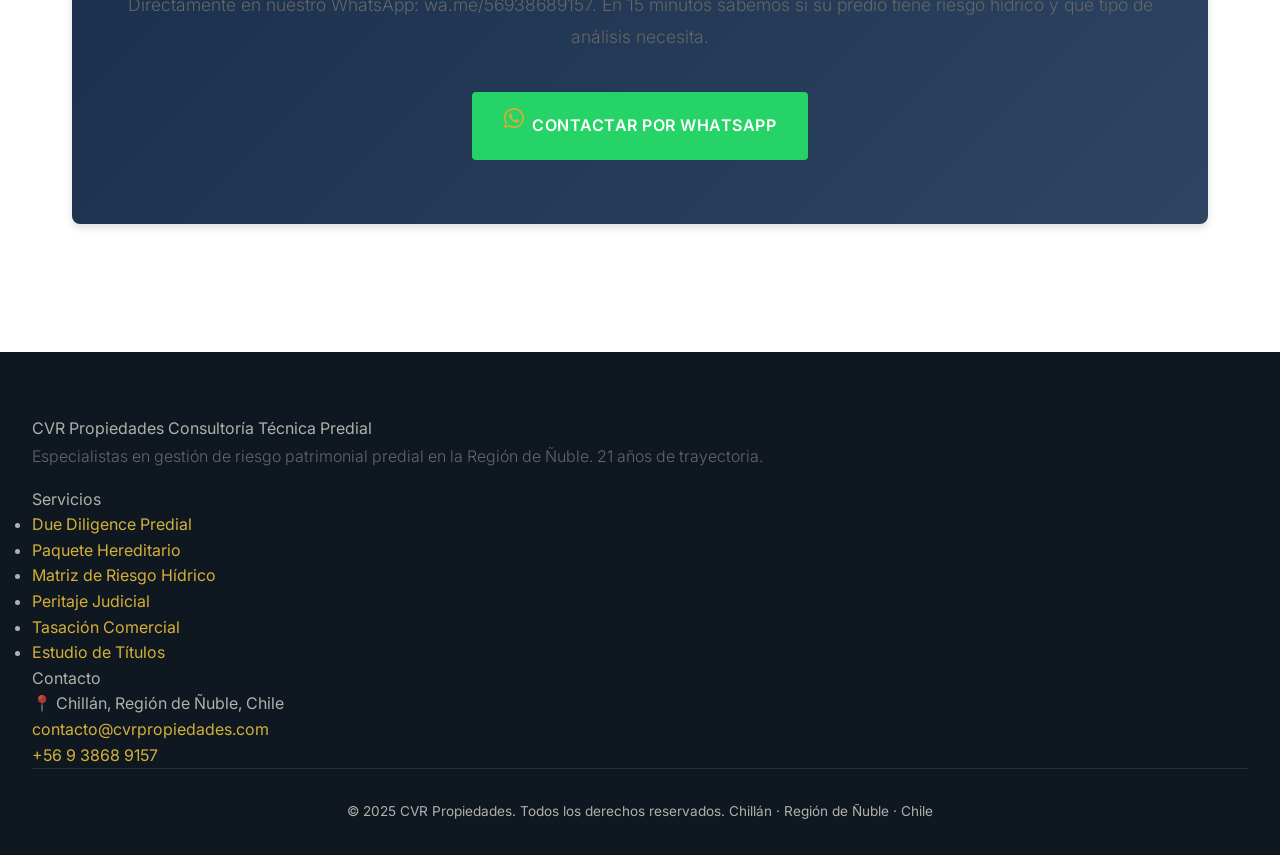
==== commit 5379c739: "Create  matriz-riesgo-hidrico.html" ====
--- a/matriz-riesgo-hidrico.html
+++ b/matriz-riesgo-hidrico.html
@@ -3,14 +3,14 @@
 <head>
   <meta charset="UTF-8" />
   <meta name="viewport" content="width=device-width, initial-scale=1.0" />
-  <title>Peritaje Judicial Predial — CVR Propiedades | Chillán, Ñuble</title>
-  <meta name="description" content="Peritajes judiciales prediales en Chillán y Región de Ñuble. Informes periciales técnicos para juicios de deslinde, subdivisión, valorización de daños y disputas de dominio. CVR Propiedades." />
-  <meta name="keywords" content="peritaje judicial predial Chillán, informe pericial inmobiliario Ñuble, perito judicial terrenos Chile, valorización daños prediales" />
-  <meta property="og:title" content="Peritaje Judicial Predial — CVR Propiedades" />
-  <meta property="og:description" content="Informes periciales técnicos para procesos judiciales. Deslindes, valorización, irregularidades en subdivisiones y disputas de dominio en Ñuble." />
+  <title>Matriz de Riesgo Hídrico — Derechos de Agua DGA | CVR Propiedades, Ñuble</title>
+  <meta name="description" content="Análisis de derechos de agua DGA para predios rurales en la Región de Ñuble. Matriz de riesgo hídrico: derechos consuntivos, no consuntivos, disponibilidad hídrica. CVR Propiedades, Chillán." />
+  <meta name="keywords" content="derechos de agua DGA Ñuble, riesgo hídrico predios rurales Chillán, análisis agua DGA Chile, derechos consuntivos Biobío Nuble" />
+  <meta property="og:title" content="Matriz de Riesgo Hídrico — CVR Propiedades" />
+  <meta property="og:description" content="Análisis técnico de derechos de agua ante la DGA. Imprescindible para inversiones rurales y agrícolas en la Región de Ñuble." />
   <meta property="og:type" content="website" />
-  <meta property="og:url" content="https://cvrpropiedades.cl/peritaje-judicial.html" />
-  <link rel="canonical" href="https://cvrpropiedades.cl/peritaje-judicial.html" />
+  <meta property="og:url" content="https://cvrpropiedades.cl/matriz-riesgo-hidrico.html" />
+  <link rel="canonical" href="https://cvrpropiedades.cl/matriz-riesgo-hidrico.html" />
   <link rel="stylesheet" href="style.css" />
 </head>
 <body>
@@ -34,13 +34,13 @@
 <section class="service-hero">
   <div class="container">
     <div class="service-hero__inner">
-      <nav class="breadcrumb"><a href="index.html">Inicio</a><span class="breadcrumb__sep">/</span><span>Peritaje Judicial</span></nav>
+      <nav class="breadcrumb"><a href="index.html">Inicio</a><span class="breadcrumb__sep">/</span><span>Matriz de Riesgo Hídrico</span></nav>
       <span class="tag">Servicio</span>
-      <h1>Peritaje Judicial Predial</h1>
-      <p>Cuando el conflicto predial llega a tribunales, la calidad del informe pericial puede definir el resultado. CVR Propiedades elabora peritajes técnicos estructurados, verificables y defendibles en audiencia.</p>
+      <h1>Matriz de Riesgo Hídrico</h1>
+      <p>En Chile, el agua no va incluida con la tierra. Un predio sin derechos de agua consuntivos escriturados puede valer la mitad —o no valer nada— para quien lo necesita productivo. Nosotros le decimos exactamente cuál es la situación antes de comprar.</p>
       <a href="https://wa.me/56938689157" class="btn btn-whatsapp btn-lg" target="_blank" rel="noopener">
         <svg viewBox="0 0 24 24" fill="currentColor" style="width:20px;height:20px;"><path d="M17.472 14.382c-.297-.149-1.758-.867-2.03-.967-.273-.099-.471-.148-.67.15-.197.297-.767.966-.94 1.164-.173.199-.347.223-.644.075-.297-.15-1.255-.463-2.39-1.475-.883-.788-1.48-1.761-1.653-2.059-.173-.297-.018-.458.13-.606.134-.133.298-.347.446-.52.149-.174.198-.298.298-.497.099-.198.05-.371-.025-.52-.075-.149-.669-1.612-.916-2.207-.242-.579-.487-.5-.669-.51-.173-.008-.371-.01-.57-.01-.198 0-.52.074-.792.372-.272.297-1.04 1.016-1.04 2.479 0 1.462 1.065 2.875 1.213 3.074.149.198 2.096 3.2 5.077 4.487.709.306 1.262.489 1.694.625.712.227 1.36.195 1.871.118.571-.085 1.758-.719 2.006-1.413.248-.694.248-1.289.173-1.413z"/><path d="M12 0C5.373 0 0 5.373 0 12c0 2.136.561 4.14 1.535 5.872L0 24l6.322-1.506A11.95 11.95 0 0012 24c6.627 0 12-5.373 12-12S18.627 0 12 0zm0 22c-1.93 0-3.73-.497-5.29-1.367l-.378-.22-3.754.894.924-3.648-.246-.394A9.952 9.952 0 012 12C2 6.477 6.477 2 12 2s10 4.477 10 10-4.477 10-10 10z"/></svg>
-        Consultar disponibilidad
+        Consultar por este servicio
       </a>
     </div>
   </div>
@@ -50,23 +50,23 @@
   <div class="container">
     <div class="grid-2">
       <div>
-        <span class="tag">Qué es</span>
-        <h2>El informe técnico que los jueces necesitan leer</h2>
-        <p>Un peritaje judicial predial es un informe técnico elaborado por un profesional experto, destinado a ser presentado como prueba en un proceso judicial. Su función es aportar al tribunal los conocimientos técnicos especializados que el juez no tiene, para que pueda resolver con información precisa sobre el objeto del litigio.</p>
-        <p style="margin-top:1rem;">En CVR Propiedades elaboramos peritajes que cumplen con los estándares procesales del CPC chileno: metodología transparente, referencias verificables, conclusiones acotadas al encargo y respaldo del perito en audiencia si se requiere.</p>
-        <div class="notice">
-          <div class="notice__icon">⚖️</div>
-          <p><strong>Procedimiento:</strong> El peritaje puede ser encargado directamente por el abogado del cliente o designado por el tribunal. En ambos casos CVR Propiedades actúa con independencia técnica total.</p>
+        <span class="tag">Por qué importa</span>
+        <h2>El agua en Chile es un bien separado del suelo</h2>
+        <p>El Código de Aguas chileno establece que los derechos de aprovechamiento de agua son bienes independientes de la propiedad del suelo. Esto significa que un agricultor puede comprar un campo fértil y descubrir que el agua que riega ese campo pertenece a otra persona —o a nadie—, y que él no tiene título legal para usarla.</p>
+        <p style="margin-top:1rem;">En la Región de Ñuble, donde la actividad agropecuaria es el eje económico, este es uno de los riesgos más frecuentes y menos visibles en las operaciones prediales. La Matriz de Riesgo Hídrico de CVR Propiedades pone eso en blanco y negro.</p>
+        <div class="quote-block">
+          <p>"Comprar un predio rural sin revisar los derechos de agua ante la DGA es como comprar un auto sin saber si el motor tiene dueño."</p>
+          <cite>— Carlos, Director CVR Propiedades</cite>
         </div>
       </div>
       <div>
         <div class="price-box">
-          <div class="price-box__label">Honorario pericial</div>
-          <div class="price-box__value">Consultar</div>
-          <div class="price-box__note">El honorario depende del tipo de peritaje, complejidad del predio, número de visitas en terreno y si incluye comparecencia en audiencia. Cotización previa.</div>
+          <div class="price-box__label">Inversión estimada</div>
+          <div class="price-box__value">Desde $280.000</div>
+          <div class="price-box__note">Varía según número de fuentes, superficie y complejidad del análisis hídrico. Cotización gratuita tras triage inicial.</div>
           <a href="https://wa.me/56938689157" class="btn btn-whatsapp" style="width:100%; justify-content:center;" target="_blank" rel="noopener">
             <svg viewBox="0 0 24 24" fill="currentColor" style="width:18px;height:18px;"><path d="M17.472 14.382c-.297-.149-1.758-.867-2.03-.967-.273-.099-.471-.148-.67.15-.197.297-.767.966-.94 1.164-.173.199-.347.223-.644.075-.297-.15-1.255-.463-2.39-1.475-.883-.788-1.48-1.761-1.653-2.059-.173-.297-.018-.458.13-.606.134-.133.298-.347.446-.52.149-.174.198-.298.298-.497.099-.198.05-.371-.025-.52-.075-.149-.669-1.612-.916-2.207-.242-.579-.487-.5-.669-.51-.173-.008-.371-.01-.57-.01-.198 0-.52.074-.792.372-.272.297-1.04 1.016-1.04 2.479 0 1.462 1.065 2.875 1.213 3.074.149.198 2.096 3.2 5.077 4.487.709.306 1.262.489 1.694.625.712.227 1.36.195 1.871.118.571-.085 1.758-.719 2.006-1.413.248-.694.248-1.289.173-1.413z"/><path d="M12 0C5.373 0 0 5.373 0 12c0 2.136.561 4.14 1.535 5.872L0 24l6.322-1.506A11.95 11.95 0 0012 24c6.627 0 12-5.373 12-12S18.627 0 12 0zm0 22c-1.93 0-3.73-.497-5.29-1.367l-.378-.22-3.754.894.924-3.648-.246-.394A9.952 9.952 0 012 12C2 6.477 6.477 2 12 2s10 4.477 10 10-4.477 10-10 10z"/></svg>
-            Consultar disponibilidad
+            Solicitar cotización
           </a>
         </div>
       </div>
@@ -76,49 +76,49 @@
 
 <section class="section section--cream">
   <div class="container">
-    <span class="tag">Tipos de peritaje</span>
-    <h2>Qué tipo de peritajes elaboramos</h2>
+    <span class="tag">Contenido del análisis</span>
+    <h2>Qué incluye la Matriz de Riesgo Hídrico</h2>
     <div class="includes-list">
       <div class="include-item">
         <div class="include-item__num">01</div>
         <div>
-          <h4>Peritaje de deslindes y superficie</h4>
-          <p>Determinación técnica de los límites de un predio, comparando lo inscrito en el CBR con la realidad física del terreno. Fundamental en conflictos entre vecinos.</p>
+          <h4>Consulta en el Registro de la DGA</h4>
+          <p>Verificación de derechos de aprovechamiento de aguas superficiales y subterráneas inscritos a nombre del predio o de su titular, en la Dirección General de Aguas.</p>
         </div>
       </div>
       <div class="include-item">
         <div class="include-item__num">02</div>
         <div>
-          <h4>Peritaje de valorización de daños</h4>
-          <p>Cuantificación técnica del daño patrimonial causado por ocupaciones ilegales, deterioro de edificaciones, contaminación, o incumplimiento de contratos.</p>
+          <h4>Clasificación de derechos existentes</h4>
+          <p>Diferenciación entre derechos consuntivos (para uso agropecuario) y no consuntivos (para uso energético o industrial), con caudales, turnos y modalidades de ejercicio.</p>
         </div>
       </div>
       <div class="include-item">
         <div class="include-item__num">03</div>
         <div>
-          <h4>Peritaje de irregularidades en subdivisiones</h4>
-          <p>Análisis de si una subdivisión se ejecutó conforme a la normativa vigente y a los planos aprobados, y en qué medida se afectaron los derechos de terceros.</p>
+          <h4>Análisis de concordancia predio-derecho</h4>
+          <p>Verificación de que los derechos declarados en la operación corresponden efectivamente al predio objeto de la transacción y no a otro.</p>
         </div>
       </div>
       <div class="include-item">
         <div class="include-item__num">04</div>
         <div>
-          <h4>Tasación pericial para juicios particionales</h4>
-          <p>Valorización técnica de inmuebles en el contexto de una partición de bienes, ya sea voluntaria o judicial, con metodología aceptable por el partidor.</p>
+          <h4>Alerta de uso de hecho sin título</h4>
+          <p>Identificación de situaciones donde el predio usa agua de canales o napas sin contar con derechos formales inscritos, con el riesgo regulatorio que eso implica.</p>
         </div>
       </div>
       <div class="include-item">
         <div class="include-item__num">05</div>
         <div>
-          <h4>Peritaje de estado constructivo</h4>
-          <p>Evaluación técnica de construcciones en conflicto: vicios constructivos, estado de conservación, cumplimiento de permisos y seguridad estructural básica.</p>
+          <h4>Revisión en organizaciones de usuarios</h4>
+          <p>Consulta sobre pertenencia a canales, juntas de vigilancia o comunidades de aguas, y estado de las cuotas o acciones correspondientes.</p>
         </div>
       </div>
       <div class="include-item">
         <div class="include-item__num">06</div>
         <div>
-          <h4>Comparecencia en audiencia</h4>
-          <p>El perito puede comparecer a audiencia de juicio para defender el informe, responder contraexamen y aclarar aspectos técnicos ante el tribunal.</p>
+          <h4>Matriz de riesgo hídrico clasificada</h4>
+          <p>Entregable final: tabla de riesgos hídricos ordenados por criticidad (alto / medio / bajo) con recomendaciones para regularizar o negociar condiciones en la compraventa.</p>
         </div>
       </div>
     </div>
@@ -128,27 +128,27 @@
 <section class="section section--dark">
   <div class="container">
     <span class="tag">Para quién</span>
-    <h2>¿Quién necesita un peritaje predial?</h2>
+    <h2>¿Quién necesita este análisis?</h2>
     <div class="audience-grid">
       <div class="audience-item">
-        <div class="audience-item__icon">⚖️</div>
-        <h4>Abogados litigantes</h4>
-        <p>Que necesitan un perito técnico confiable para causas civiles o penales relacionadas con bienes raíces en Ñuble.</p>
-      </div>
-      <div class="audience-item">
-        <div class="audience-item__icon">🏚️</div>
-        <h4>Partes en conflicto de vecindad</h4>
-        <p>Disputas de deslinde, ocupación de suelo o daños a propiedades colindantes que requieren evidencia técnica.</p>
-      </div>
-      <div class="audience-item">
-        <div class="audience-item__icon">👨‍👩‍👧</div>
-        <h4>Herederos en juicio particional</h4>
-        <p>Cuando la partición de bienes requiere una valorización técnica independiente que sea aceptada por todas las partes.</p>
-      </div>
-      <div class="audience-item">
-        <div class="audience-item__icon">🏗️</div>
-        <h4>Empresas constructoras</h4>
-        <p>Frente a reclamos por vicios constructivos o disputas contractuales sobre el estado de avance o calidad de obras.</p>
+        <div class="audience-item__icon">🌱</div>
+        <h4>Compradores de predios rurales</h4>
+        <p>Antes de cerrar cualquier compraventa de predio agrícola o forestal en Ñuble.</p>
+      </div>
+      <div class="audience-item">
+        <div class="audience-item__icon">🐄</div>
+        <h4>Agricultores y ganaderos</h4>
+        <p>Que necesitan verificar o regularizar su situación hídrica para acceder a financiamiento o seguros.</p>
+      </div>
+      <div class="audience-item">
+        <div class="audience-item__icon">💼</div>
+        <h4>Fondos e inversionistas rurales</h4>
+        <p>Que requieren due diligence hídrico como parte del análisis de inversión en activos agrícolas.</p>
+      </div>
+      <div class="audience-item">
+        <div class="audience-item__icon">🏦</div>
+        <h4>Bancos y entidades crediticias</h4>
+        <p>Que otorgan crédito hipotecario o crediticio sobre predios rurales y necesitan verificar el activo real.</p>
       </div>
     </div>
   </div>
@@ -159,12 +159,12 @@
     <div class="cta-banner">
       <div class="cta-banner__text">
         <h2>Agenda tu triage inicial de 15 minutos (sin costo)</h2>
-        <p>Directamente en nuestro WhatsApp: wa.me/56938689157. Evaluamos la viabilidad del peritaje y los plazos disponibles.</p>
+        <p>Directamente en nuestro WhatsApp: wa.me/56938689157. En 15 minutos sabemos si su predio tiene riesgo hídrico y qué tipo de análisis necesita.</p>
       </div>
       <div class="cta-banner__actions">
         <a href="https://wa.me/56938689157" class="btn btn-whatsapp btn-lg" target="_blank" rel="noopener">
           <svg viewBox="0 0 24 24" fill="currentColor" style="width:20px;height:20px;"><path d="M17.472 14.382c-.297-.149-1.758-.867-2.03-.967-.273-.099-.471-.148-.67.15-.197.297-.767.966-.94 1.164-.173.199-.347.223-.644.075-.297-.15-1.255-.463-2.39-1.475-.883-.788-1.48-1.761-1.653-2.059-.173-.297-.018-.458.13-.606.134-.133.298-.347.446-.52.149-.174.198-.298.298-.497.099-.198.05-.371-.025-.52-.075-.149-.669-1.612-.916-2.207-.242-.579-.487-.5-.669-.51-.173-.008-.371-.01-.57-.01-.198 0-.52.074-.792.372-.272.297-1.04 1.016-1.04 2.479 0 1.462 1.065 2.875 1.213 3.074.149.198 2.096 3.2 5.077 4.487.709.306 1.262.489 1.694.625.712.227 1.36.195 1.871.118.571-.085 1.758-.719 2.006-1.413.248-.694.248-1.289.173-1.413z"/><path d="M12 0C5.373 0 0 5.373 0 12c0 2.136.561 4.14 1.535 5.872L0 24l6.322-1.506A11.95 11.95 0 0012 24c6.627 0 12-5.373 12-12S18.627 0 12 0zm0 22c-1.93 0-3.73-.497-5.29-1.367l-.378-.22-3.754.894.924-3.648-.246-.394A9.952 9.952 0 012 12C2 6.477 6.477 2 12 2s10 4.477 10 10-4.477 10-10 10z"/></svg>
-          Consultar en WhatsApp
+          Contactar por WhatsApp
         </a>
       </div>
     </div>
